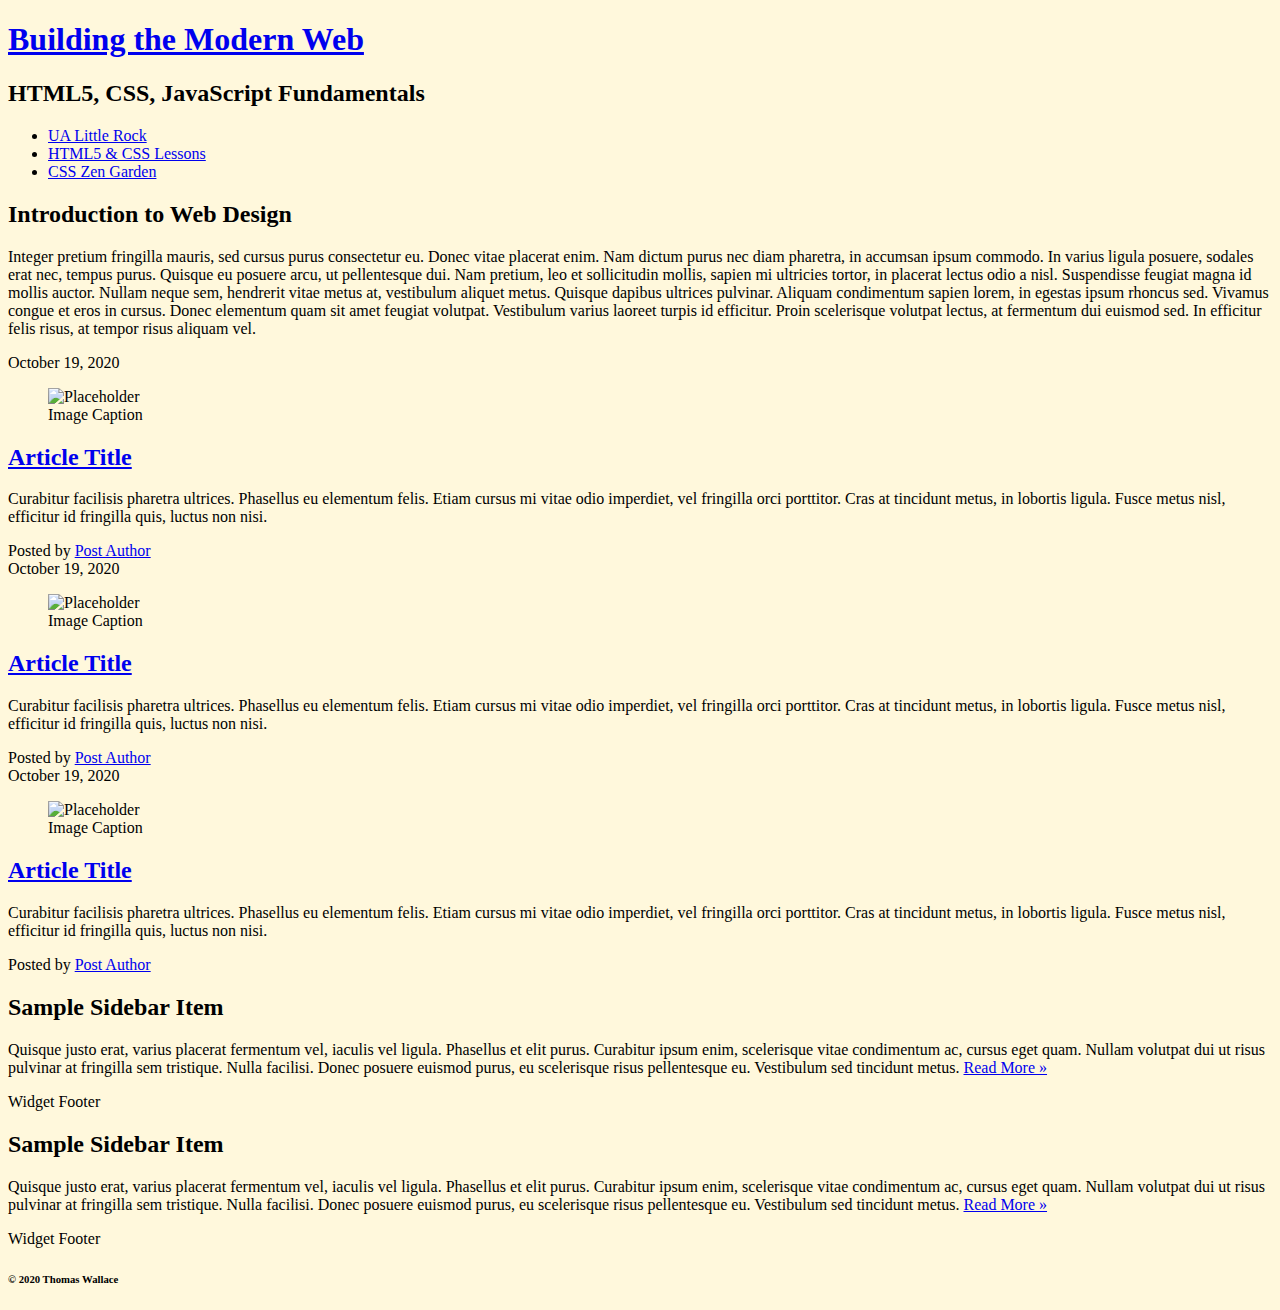
==== css-demo/index.html @ adf6a778 "First Assignment Submission" ====
<!DOCTYPE html>
<html lang="en">

<head>
  <title>IFSC 1310 - CSS Demo</title>
  <meta charset="UTF-8" />
  <meta name="description" content="Keyword rich narrative on site purpose" />
  <meta name="author" content="Thomas Wallace" />
  <link rel="stylesheet" href="assets/css/style.css" type="text/css" />
</head>

<body>
  <header role="banner" class="primary">
    <h1><a href="index.html">Building the Modern Web</a></h1>
    <h2>HTML5, CSS, JavaScript Fundamentals</h2>
    <nav role="navigation">
      <ul>
        <li><a href="https://ualr.edu/">UA Little Rock</a></li>
        <li><a href="http://learn.shayhowe.com/html-css/getting-to-know-html/">HTML5 & CSS Lessons</a></li>
        <li><a href="http://www.csszengarden.com/">CSS Zen Garden</a></li>
      </ul>
    </nav>
  </header>
  <section id="intro" class="container">
    <h2>Introduction to Web Design</h2>
    <p>Integer pretium fringilla mauris, sed cursus purus consectetur eu. Donec vitae placerat enim. Nam dictum purus nec diam pharetra, in accumsan ipsum commodo. In varius ligula posuere, sodales erat nec, tempus purus. Quisque eu posuere arcu, ut pellentesque
      dui. Nam pretium, leo et sollicitudin mollis, sapien mi ultricies tortor, in placerat lectus odio a nisl. Suspendisse feugiat magna id mollis auctor. Nullam neque sem, hendrerit vitae metus at, vestibulum aliquet metus. Quisque dapibus ultrices
      pulvinar. Aliquam condimentum sapien lorem, in egestas ipsum rhoncus sed. Vivamus congue et eros in cursus. Donec elementum quam sit amet feugiat volutpat. Vestibulum varius laoreet turpis id efficitur. Proin scelerisque volutpat lectus, at fermentum
      dui euismod sed. In efficitur felis risus, at tempor risus aliquam vel.</p>
  </section>

  <section id="content" class="container">
    <article class="post">
      <header>
        <time class="post-date" datetime="2020-10-19">October 19, 2020</time>
        <figure>
          <img src="http://placehold.it/300x200?text=Placeholder+Image" alt="Placeholder" />
          <figcaption>Image Caption</figcaption>
        </figure>
        <h2> <a href="#" rel="bookmark" title="link to this post">Article Title</a> </h2>
      </header>
      <p>Curabitur facilisis pharetra ultrices. Phasellus eu elementum felis. Etiam cursus mi vitae odio imperdiet, vel fringilla orci porttitor. Cras at tincidunt metus, in lobortis ligula. Fusce metus nisl, efficitur id fringilla quis, luctus non nisi.
        </p>
      <footer class="post-meta"> Posted by <a href="#">Post Author</a></footer>
    </article>
    <article class="post">
      <header>
        <time class="post-date" datetime="2020-10-19">October 19, 2020</time>
        <figure>
          <img src="http://placehold.it/300x200?text=Placeholder+Image" alt="Placeholder" />
          <figcaption>Image Caption</figcaption>
        </figure>
        <h2> <a href="#" rel="bookmark" title="link to this post">Article Title</a> </h2>
      </header>
      <p>Curabitur facilisis pharetra ultrices. Phasellus eu elementum felis. Etiam cursus mi vitae odio imperdiet, vel fringilla orci porttitor. Cras at tincidunt metus, in lobortis ligula. Fusce metus nisl, efficitur id fringilla quis, luctus non nisi.
        </p>
      <footer class="post-meta"> Posted by <a href="#">Post Author</a></footer>
    </article>
    <article class="post">
      <header>
       <time class="post-date" datetime="2020-10-19">October 19, 2020</time>
        <figure>
          <img src="http://placehold.it/300x200?text=Placeholder+Image" alt="Placeholder" />
          <figcaption>Image Caption</figcaption>
        </figure>
        <h2> <a href="#" rel="bookmark" title="link to this post">Article Title</a> </h2>
      </header>
      <p>Curabitur facilisis pharetra ultrices. Phasellus eu elementum felis. Etiam cursus mi vitae odio imperdiet, vel fringilla orci porttitor. Cras at tincidunt metus, in lobortis ligula. Fusce metus nisl, efficitur id fringilla quis, luctus non nisi.</p>
      <footer class="post-meta"> Posted by <a href="#">Post Author</a></footer>
    </article>
  </section>
  <aside role="complementary">
    <div class="container">
      <article class="widget">
        <header>
          <h2>Sample Sidebar Item </h2>
        </header>
        <p>Quisque justo erat, varius placerat fermentum vel, iaculis vel ligula. Phasellus et elit purus. Curabitur ipsum enim, scelerisque vitae condimentum ac, cursus eget quam. Nullam volutpat dui ut risus pulvinar at fringilla sem tristique. Nulla facilisi.
          Donec posuere euismod purus, eu scelerisque risus pellentesque eu. Vestibulum sed tincidunt metus. <a href="#">Read More &raquo;</a></p>
        <footer>Widget Footer</footer>
      </article>
      <article class="widget">
        <header>
          <h2>Sample Sidebar Item </h2>
        </header>
        <p>Quisque justo erat, varius placerat fermentum vel, iaculis vel ligula. Phasellus et elit purus. Curabitur ipsum enim, scelerisque vitae condimentum ac, cursus eget quam. Nullam volutpat dui ut risus pulvinar at fringilla sem tristique. Nulla facilisi.
          Donec posuere euismod purus, eu scelerisque risus pellentesque eu. Vestibulum sed tincidunt metus. <a href="#">Read More &raquo;</a></p>
        <footer>Widget Footer</footer>
      </article>
    </div>
  </aside>
  <!--#secondary -->
  <!--#content -->

  <footer id="colophon" role="contentinfo">
    <h6>&copy; 2020 Thomas Wallace</h6>
  </footer>
</body>

</html>
---- css-demo/assets/css/style.css ----
body {
    background-color:cornsilk;
}
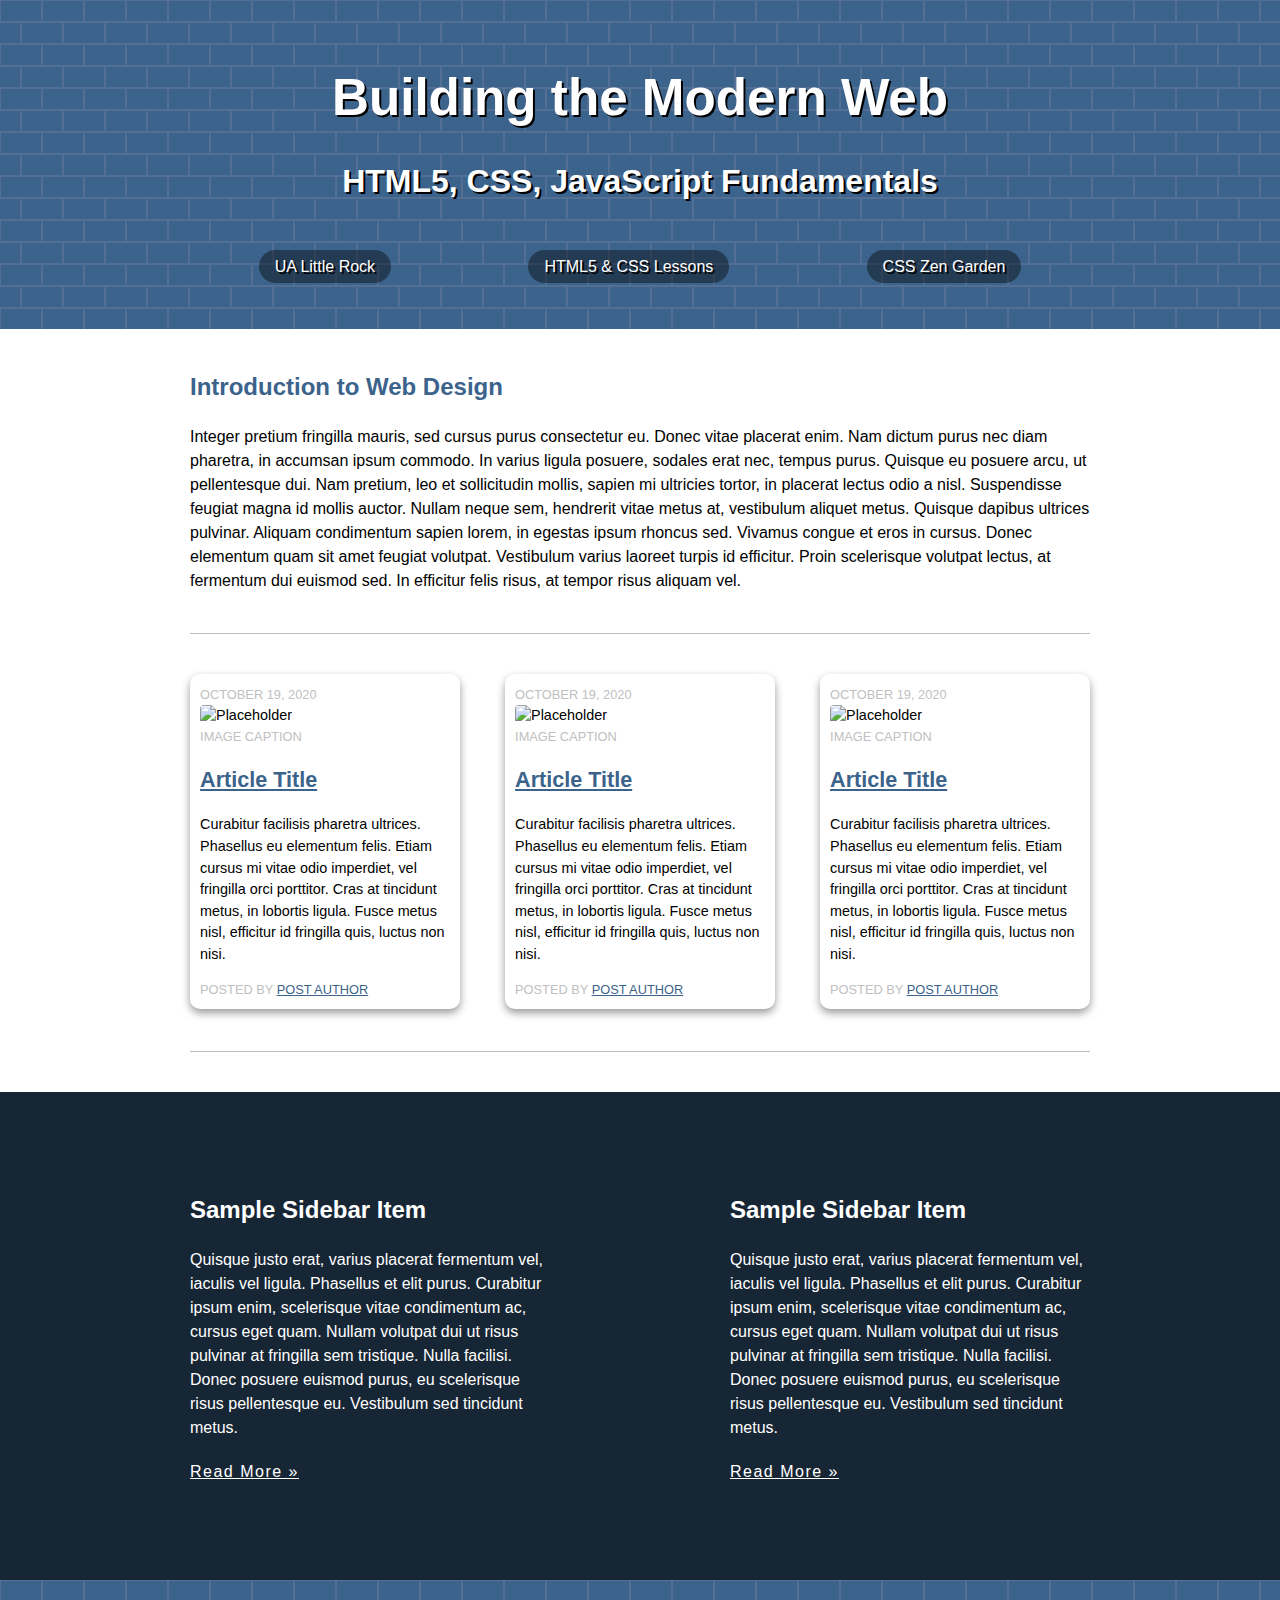
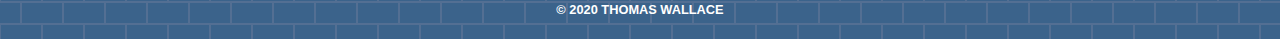
==== commit b1b1a8b4: "CSS Demo" ====
--- a/css-demo/index.html
+++ b/css-demo/index.html
@@ -7,6 +7,8 @@
   <meta name="description" content="Keyword rich narrative on site purpose" />
   <meta name="author" content="Thomas Wallace" />
   <link rel="stylesheet" href="assets/css/style.css" type="text/css" />
+  <link href="https://fonts.googleapis.com/css2?family=Roboto:wght@300&display=swap" rel="stylesheet">
+
 </head>
 
 <body>
--- a/css-demo/assets/css/style.css
+++ b/css-demo/assets/css/style.css
@@ -1,3 +1,329 @@
-body {
-    background-color:cornsilk;
-}+/* ---------------Box Sizing----------------- */
+
+html {
+  box-sizing: border-box;
+}
+*,
+*:before,
+*:after {
+  box-sizing: inherit;
+}
+
+
+/* ---------------Utility Styles----------------- */
+
+.container{
+  width:80vw;
+  margin:40px auto;
+  max-width:900px;
+}
+
+.img-right{
+  float:right;
+  padding:5px;
+  border:1px solid #c0c0c0;
+  margin: 10px 0 10px 20px;
+}
+
+.img-left{
+  float:left;
+  padding:5px;
+  border:1px solid #c0c0c0;
+  margin: 10px 20px 10px 0;
+}
+
+.img-center{
+  display:block;
+  padding:5px;
+  border:1px solid #c0c0c0;
+  margin: 20px auto;
+}
+
+/* ---------------Responsive Images----------------- */
+img{
+  max-width:100%;
+  height:auto;
+}
+
+
+/* ---------------Global Styles----------------- */
+body{
+  font-family: 'Raleway', sans-serif;
+  margin:0;
+  line-height:1.5
+}
+
+header.primary{
+  background-color:#3b638b;
+  text-align:center;
+  color:#ffffff;
+  text-shadow: 2px 2px #000;
+  /* Longform */
+  padding-top:40px;
+  padding-right:40px;
+  padding-bottom:20px;
+  padding-left:40px;
+  
+  /* Shorthand Top/Bottom, Left/Right */
+  padding: 20px 40px;
+  
+  /* Shorthand  T,R,B,L */
+  padding: 40px 40px 20px 40px;
+  
+background-image: url("data:image/svg+xml,%3Csvg width='42' height='44' viewBox='0 0 42 44' xmlns='http://www.w3.org/2000/svg'%3E%3Cg id='Page-1' fill='none' fill-rule='evenodd'%3E%3Cg id='brick-wall' fill='%239C92AC' fill-opacity='0.25'%3E%3Cpath d='M0 0h42v44H0V0zm1 1h40v20H1V1zM0 23h20v20H0V23zm22 0h20v20H22V23z'/%3E%3C/g%3E%3C/g%3E%3C/svg%3E");
+
+}
+
+header.primary h1{
+  font-size:3.2rem;
+  margin: 20px 0;
+}
+
+header.primary h1 a{
+  text-decoration:none;
+  color:#ffffff;
+}
+
+header.primary h2{
+  font-size:2rem;
+  /* Top | Left/Right | Bottom */
+  margin:20px auto 40px;
+}
+
+header.primary nav{
+  width:80vw;
+  margin: 20px auto;
+  max-width:900px;
+}
+
+header.primary nav ul{
+  display:flex;
+  flex-direction:row;
+  justify-content: space-around;
+  padding:0;
+}
+
+header.primary nav ul li{
+  list-style-type:none;
+  padding:10px;
+}
+
+header.primary nav ul li a:link, header.primary nav ul li a:visited{
+  color:#ffffff;
+  text-decoration:none;
+  background-color:#000000;
+  background-color:rgba(0,0,0,.4);
+  padding: 8px 16px;
+  border-radius:20px;
+  transition:.5s;
+}
+
+
+header.primary nav ul li a:hover, header.primary nav ul li a:active{
+  background-color:rgba(0,0,0,.8);
+}
+
+#intro{
+  border-bottom:1px solid #c0c0c0;
+  padding-bottom: 1.5em;
+}
+
+#intro p {
+  line-height:1.5em;
+}
+
+#intro h2{
+  color:#3b638b;
+}
+
+#content{
+display:flex;
+flex-direction:row;
+justify-content:space-between;
+border-bottom:1px solid #c0c0c0;
+padding-bottom:2.6rem;
+}
+
+#content article.post{
+  width:30%;
+  box-shadow: 0 4px 8px rgba(0,0,0,.4);
+  padding:.7em;
+  transition:.5s;
+  border-radius:10px;
+  font-size:.9rem;
+}
+
+#content article.post:hover{
+  box-shadow: 0 8px 16px rgba(0,0,0,.4);
+}
+
+#content .post figure{
+  margin:0;
+}
+
+#content article time, #content article figcaption, #content article footer{
+  font-size:.8rem;
+  text-transform:uppercase;
+  color:#c0c0c0;
+}
+
+#content article img{
+  border-radius:4px;
+}
+
+.post a:link,.post a:visited{
+  color:#3b638b;
+}
+/* Attribute Selector */
+aside[role="complementary"]{
+  background-color:#172635;
+  color:#ffffff;
+  padding:2.5rem;
+}
+aside .container{
+  display:flex;
+  flex-direction:row;
+  justify-content:space-between;
+}
+
+aside article.widget{
+  width: 40%;
+}
+
+aside a:link, aside a:visited{
+  color:#fff;
+  display:block;
+  margin-top: 20px;
+  letter-spacing: 1.5px;
+}
+
+aside a:hover, aside a:active{
+  text-decoration:none;
+}
+
+aside article footer{
+  display:none;
+}
+
+
+footer#colophon{
+  background-color: #3b638b;
+  background-image: url("data:image/svg+xml,%3Csvg width='42' height='44' viewBox='0 0 42 44' xmlns='http://www.w3.org/2000/svg'%3E%3Cg id='Page-1' fill='none' fill-rule='evenodd'%3E%3Cg id='brick-wall' fill='%239C92AC' fill-opacity='0.25'%3E%3Cpath d='M0 0h42v44H0V0zm1 1h40v20H1V1zM0 23h20v20H0V23zm22 0h20v20H22V23z'/%3E%3C/g%3E%3C/g%3E%3C/svg%3E");
+}
+
+#colophon h6{
+  padding:20px;
+  margin:0;
+  color:#fff;
+  text-align:center;
+  font-size:.8rem;
+  text-transform:uppercase;
+}
+
+#additional-elements h2{
+color:#3b638b;
+border-bottom: 3px double #c0c0c0;
+}
+
+#additional-elements a:link, #additional-elements a:visited{
+  color:#3b638b;
+}
+
+#additional-elements a:visited, #additional-elements a:active{
+  text-decoration:none;
+}
+
+#additional-elements h3{
+  border-left: 5px solid #3b638b;
+  padding: 10px 10px;
+}
+
+table{
+  width:100%;
+  border:1px solid #c0c0c0;
+  border-collapse:collapse;
+}
+
+table caption{
+  color:#3b638b;
+  padding:10px;
+  font-weight:bold;
+  font-size:1.4rem;
+}
+
+table tr:nth-child(even){
+  background: rgba(0,0,0,.1)
+}
+
+table tr:hover{
+  background: rgba(0,0,0,.2)
+}
+
+table th{
+  background-color:#172635;
+  color:#ffffff;
+  width:33%;
+  padding:10px;
+}
+
+table td {
+  border:1px solid #c0c0c0;
+  padding:5px;
+}
+
+#additional-elements ol{
+  list-style-type:upper-roman;
+}
+
+#additional-elements ul ul{
+  list-style-type:square;
+}
+
+#additional-elements dl{
+  line-height:1.5
+}
+
+#additional-elements dt{
+  font-weight:bold;
+  font-size:1.2rem;
+}
+
+#additional-elements dd{
+  margin:0;
+}
+
+dd + dt{
+  margin-top:1.4rem;
+}
+
+#additional-elements blockquote{
+  background:rgba(0,0,0,.15);
+  padding: 40px 60px;
+  border:5px double grey;
+  border-radius:16px;
+  font-size:1.2em;
+}
+
+#additional-elements cite{
+  display:block;
+  font-size:.6em;
+  text-align:right;
+  margin-top:1.5rem;
+  font-weight:bold;
+}
+
+@media screen and (max-width:690px){
+  
+  header.primary nav ul {
+    flex-direction:column;
+    max-width:400px;
+    margin:0 auto;
+  }
+  
+  
+  header.primary nav a{
+    display:block;
+  }
+  
+  
+}
